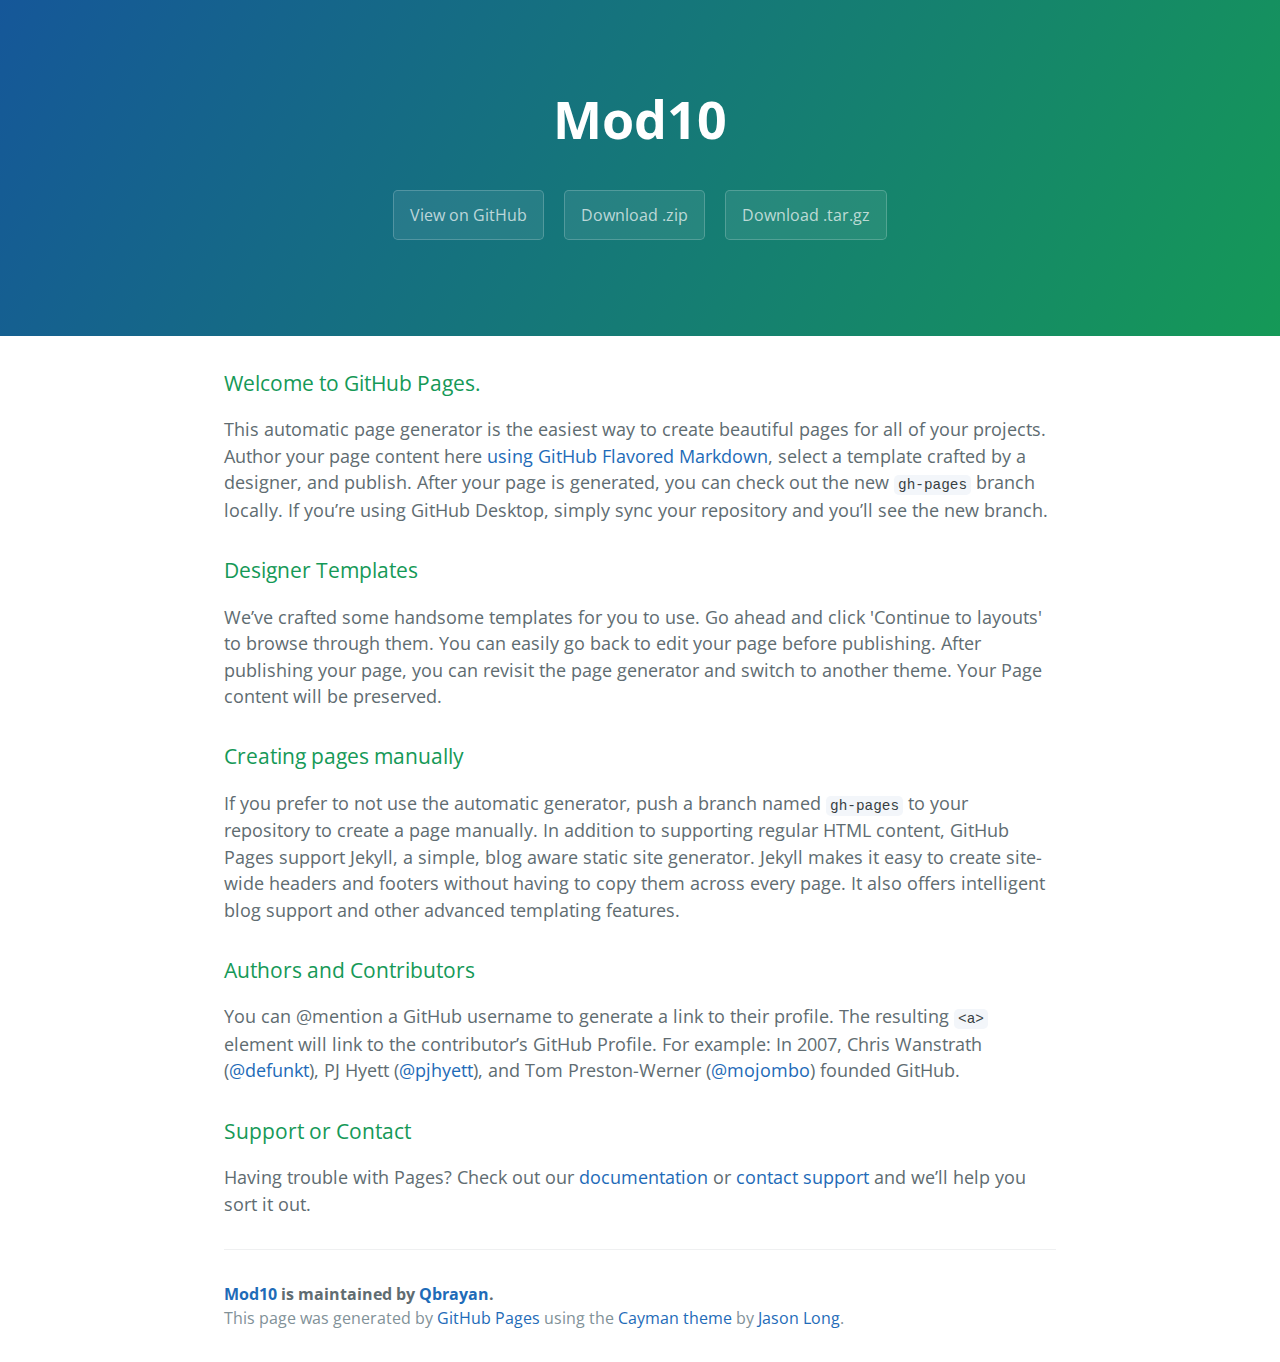
==== index.html @ ed2b3d0a "Create gh-pages branch via GitHub" ====
<!DOCTYPE html>
<html lang="en-us">
  <head>
    <meta charset="UTF-8">
    <title>Mod10 by Qbrayan</title>
    <meta name="viewport" content="width=device-width, initial-scale=1">
    <link rel="stylesheet" type="text/css" href="stylesheets/normalize.css" media="screen">
    <link href='https://fonts.googleapis.com/css?family=Open+Sans:400,700' rel='stylesheet' type='text/css'>
    <link rel="stylesheet" type="text/css" href="stylesheets/stylesheet.css" media="screen">
    <link rel="stylesheet" type="text/css" href="stylesheets/github-light.css" media="screen">
  </head>
  <body>
    <section class="page-header">
      <h1 class="project-name">Mod10</h1>
      <h2 class="project-tagline"></h2>
      <a href="https://github.com/Qbrayan/mod10" class="btn">View on GitHub</a>
      <a href="https://github.com/Qbrayan/mod10/zipball/master" class="btn">Download .zip</a>
      <a href="https://github.com/Qbrayan/mod10/tarball/master" class="btn">Download .tar.gz</a>
    </section>

    <section class="main-content">
      <h3>
<a id="welcome-to-github-pages" class="anchor" href="#welcome-to-github-pages" aria-hidden="true"><span aria-hidden="true" class="octicon octicon-link"></span></a>Welcome to GitHub Pages.</h3>

<p>This automatic page generator is the easiest way to create beautiful pages for all of your projects. Author your page content here <a href="https://guides.github.com/features/mastering-markdown/">using GitHub Flavored Markdown</a>, select a template crafted by a designer, and publish. After your page is generated, you can check out the new <code>gh-pages</code> branch locally. If you’re using GitHub Desktop, simply sync your repository and you’ll see the new branch.</p>

<h3>
<a id="designer-templates" class="anchor" href="#designer-templates" aria-hidden="true"><span aria-hidden="true" class="octicon octicon-link"></span></a>Designer Templates</h3>

<p>We’ve crafted some handsome templates for you to use. Go ahead and click 'Continue to layouts' to browse through them. You can easily go back to edit your page before publishing. After publishing your page, you can revisit the page generator and switch to another theme. Your Page content will be preserved.</p>

<h3>
<a id="creating-pages-manually" class="anchor" href="#creating-pages-manually" aria-hidden="true"><span aria-hidden="true" class="octicon octicon-link"></span></a>Creating pages manually</h3>

<p>If you prefer to not use the automatic generator, push a branch named <code>gh-pages</code> to your repository to create a page manually. In addition to supporting regular HTML content, GitHub Pages support Jekyll, a simple, blog aware static site generator. Jekyll makes it easy to create site-wide headers and footers without having to copy them across every page. It also offers intelligent blog support and other advanced templating features.</p>

<h3>
<a id="authors-and-contributors" class="anchor" href="#authors-and-contributors" aria-hidden="true"><span aria-hidden="true" class="octicon octicon-link"></span></a>Authors and Contributors</h3>

<p>You can @mention a GitHub username to generate a link to their profile. The resulting <code>&lt;a&gt;</code> element will link to the contributor’s GitHub Profile. For example: In 2007, Chris Wanstrath (<a href="https://github.com/defunkt" class="user-mention">@defunkt</a>), PJ Hyett (<a href="https://github.com/pjhyett" class="user-mention">@pjhyett</a>), and Tom Preston-Werner (<a href="https://github.com/mojombo" class="user-mention">@mojombo</a>) founded GitHub.</p>

<h3>
<a id="support-or-contact" class="anchor" href="#support-or-contact" aria-hidden="true"><span aria-hidden="true" class="octicon octicon-link"></span></a>Support or Contact</h3>

<p>Having trouble with Pages? Check out our <a href="https://help.github.com/pages">documentation</a> or <a href="https://github.com/contact">contact support</a> and we’ll help you sort it out.</p>

      <footer class="site-footer">
        <span class="site-footer-owner"><a href="https://github.com/Qbrayan/mod10">Mod10</a> is maintained by <a href="https://github.com/Qbrayan">Qbrayan</a>.</span>

        <span class="site-footer-credits">This page was generated by <a href="https://pages.github.com">GitHub Pages</a> using the <a href="https://github.com/jasonlong/cayman-theme">Cayman theme</a> by <a href="https://twitter.com/jasonlong">Jason Long</a>.</span>
      </footer>

    </section>

  
  </body>
</html>
---- stylesheets/stylesheet.css ----
* {
  box-sizing: border-box; }

body {
  padding: 0;
  margin: 0;
  font-family: "Open Sans", "Helvetica Neue", Helvetica, Arial, sans-serif;
  font-size: 16px;
  line-height: 1.5;
  color: #606c71; }

a {
  color: #1e6bb8;
  text-decoration: none; }
  a:hover {
    text-decoration: underline; }

.btn {
  display: inline-block;
  margin-bottom: 1rem;
  color: rgba(255, 255, 255, 0.7);
  background-color: rgba(255, 255, 255, 0.08);
  border-color: rgba(255, 255, 255, 0.2);
  border-style: solid;
  border-width: 1px;
  border-radius: 0.3rem;
  transition: color 0.2s, background-color 0.2s, border-color 0.2s; }
  .btn + .btn {
    margin-left: 1rem; }

.btn:hover {
  color: rgba(255, 255, 255, 0.8);
  text-decoration: none;
  background-color: rgba(255, 255, 255, 0.2);
  border-color: rgba(255, 255, 255, 0.3); }

@media screen and (min-width: 64em) {
  .btn {
    padding: 0.75rem 1rem; } }

@media screen and (min-width: 42em) and (max-width: 64em) {
  .btn {
    padding: 0.6rem 0.9rem;
    font-size: 0.9rem; } }

@media screen and (max-width: 42em) {
  .btn {
    display: block;
    width: 100%;
    padding: 0.75rem;
    font-size: 0.9rem; }
    .btn + .btn {
      margin-top: 1rem;
      margin-left: 0; } }

.page-header {
  color: #fff;
  text-align: center;
  background-color: #159957;
  background-image: linear-gradient(120deg, #155799, #159957); }

@media screen and (min-width: 64em) {
  .page-header {
    padding: 5rem 6rem; } }

@media screen and (min-width: 42em) and (max-width: 64em) {
  .page-header {
    padding: 3rem 4rem; } }

@media screen and (max-width: 42em) {
  .page-header {
    padding: 2rem 1rem; } }

.project-name {
  margin-top: 0;
  margin-bottom: 0.1rem; }

@media screen and (min-width: 64em) {
  .project-name {
    font-size: 3.25rem; } }

@media screen and (min-width: 42em) and (max-width: 64em) {
  .project-name {
    font-size: 2.25rem; } }

@media screen and (max-width: 42em) {
  .project-name {
    font-size: 1.75rem; } }

.project-tagline {
  margin-bottom: 2rem;
  font-weight: normal;
  opacity: 0.7; }

@media screen and (min-width: 64em) {
  .project-tagline {
    font-size: 1.25rem; } }

@media screen and (min-width: 42em) and (max-width: 64em) {
  .project-tagline {
    font-size: 1.15rem; } }

@media screen and (max-width: 42em) {
  .project-tagline {
    font-size: 1rem; } }

.main-content :first-child {
  margin-top: 0; }
.main-content img {
  max-width: 100%; }
.main-content h1, .main-content h2, .main-content h3, .main-content h4, .main-content h5, .main-content h6 {
  margin-top: 2rem;
  margin-bottom: 1rem;
  font-weight: normal;
  color: #159957; }
.main-content p {
  margin-bottom: 1em; }
.main-content code {
  padding: 2px 4px;
  font-family: Consolas, "Liberation Mono", Menlo, Courier, monospace;
  font-size: 0.9rem;
  color: #383e41;
  background-color: #f3f6fa;
  border-radius: 0.3rem; }
.main-content pre {
  padding: 0.8rem;
  margin-top: 0;
  margin-bottom: 1rem;
  font: 1rem Consolas, "Liberation Mono", Menlo, Courier, monospace;
  color: #567482;
  word-wrap: normal;
  background-color: #f3f6fa;
  border: solid 1px #dce6f0;
  border-radius: 0.3rem; }
  .main-content pre > code {
    padding: 0;
    margin: 0;
    font-size: 0.9rem;
    color: #567482;
    word-break: normal;
    white-space: pre;
    background: transparent;
    border: 0; }
.main-content .highlight {
  margin-bottom: 1rem; }
  .main-content .highlight pre {
    margin-bottom: 0;
    word-break: normal; }
.main-content .highlight pre, .main-content pre {
  padding: 0.8rem;
  overflow: auto;
  font-size: 0.9rem;
  line-height: 1.45;
  border-radius: 0.3rem; }
.main-content pre code, .main-content pre tt {
  display: inline;
  max-width: initial;
  padding: 0;
  margin: 0;
  overflow: initial;
  line-height: inherit;
  word-wrap: normal;
  background-color: transparent;
  border: 0; }
  .main-content pre code:before, .main-content pre code:after, .main-content pre tt:before, .main-content pre tt:after {
    content: normal; }
.main-content ul, .main-content ol {
  margin-top: 0; }
.main-content blockquote {
  padding: 0 1rem;
  margin-left: 0;
  color: #819198;
  border-left: 0.3rem solid #dce6f0; }
  .main-content blockquote > :first-child {
    margin-top: 0; }
  .main-content blockquote > :last-child {
    margin-bottom: 0; }
.main-content table {
  display: block;
  width: 100%;
  overflow: auto;
  word-break: normal;
  word-break: keep-all; }
  .main-content table th {
    font-weight: bold; }
  .main-content table th, .main-content table td {
    padding: 0.5rem 1rem;
    border: 1px solid #e9ebec; }
.main-content dl {
  padding: 0; }
  .main-content dl dt {
    padding: 0;
    margin-top: 1rem;
    font-size: 1rem;
    font-weight: bold; }
  .main-content dl dd {
    padding: 0;
    margin-bottom: 1rem; }
.main-content hr {
  height: 2px;
  padding: 0;
  margin: 1rem 0;
  background-color: #eff0f1;
  border: 0; }

@media screen and (min-width: 64em) {
  .main-content {
    max-width: 64rem;
    padding: 2rem 6rem;
    margin: 0 auto;
    font-size: 1.1rem; } }

@media screen and (min-width: 42em) and (max-width: 64em) {
  .main-content {
    padding: 2rem 4rem;
    font-size: 1.1rem; } }

@media screen and (max-width: 42em) {
  .main-content {
    padding: 2rem 1rem;
    font-size: 1rem; } }

.site-footer {
  padding-top: 2rem;
  margin-top: 2rem;
  border-top: solid 1px #eff0f1; }

.site-footer-owner {
  display: block;
  font-weight: bold; }

.site-footer-credits {
  color: #819198; }

@media screen and (min-width: 64em) {
  .site-footer {
    font-size: 1rem; } }

@media screen and (min-width: 42em) and (max-width: 64em) {
  .site-footer {
    font-size: 1rem; } }

@media screen and (max-width: 42em) {
  .site-footer {
    font-size: 0.9rem; } }
---- stylesheets/github-light.css ----
/*
The MIT License (MIT)

Copyright (c) 2016 GitHub, Inc.

Permission is hereby granted, free of charge, to any person obtaining a copy
of this software and associated documentation files (the "Software"), to deal
in the Software without restriction, including without limitation the rights
to use, copy, modify, merge, publish, distribute, sublicense, and/or sell
copies of the Software, and to permit persons to whom the Software is
furnished to do so, subject to the following conditions:

The above copyright notice and this permission notice shall be included in all
copies or substantial portions of the Software.

THE SOFTWARE IS PROVIDED "AS IS", WITHOUT WARRANTY OF ANY KIND, EXPRESS OR
IMPLIED, INCLUDING BUT NOT LIMITED TO THE WARRANTIES OF MERCHANTABILITY,
FITNESS FOR A PARTICULAR PURPOSE AND NONINFRINGEMENT. IN NO EVENT SHALL THE
AUTHORS OR COPYRIGHT HOLDERS BE LIABLE FOR ANY CLAIM, DAMAGES OR OTHER
LIABILITY, WHETHER IN AN ACTION OF CONTRACT, TORT OR OTHERWISE, ARISING FROM,
OUT OF OR IN CONNECTION WITH THE SOFTWARE OR THE USE OR OTHER DEALINGS IN THE
SOFTWARE.

*/

.pl-c /* comment */ {
  color: #969896;
}

.pl-c1 /* constant, variable.other.constant, support, meta.property-name, support.constant, support.variable, meta.module-reference, markup.raw, meta.diff.header */,
.pl-s .pl-v /* string variable */ {
  color: #0086b3;
}

.pl-e /* entity */,
.pl-en /* entity.name */ {
  color: #795da3;
}

.pl-smi /* variable.parameter.function, storage.modifier.package, storage.modifier.import, storage.type.java, variable.other */,
.pl-s .pl-s1 /* string source */ {
  color: #333;
}

.pl-ent /* entity.name.tag */ {
  color: #63a35c;
}

.pl-k /* keyword, storage, storage.type */ {
  color: #a71d5d;
}

.pl-s /* string */,
.pl-pds /* punctuation.definition.string, string.regexp.character-class */,
.pl-s .pl-pse .pl-s1 /* string punctuation.section.embedded source */,
.pl-sr /* string.regexp */,
.pl-sr .pl-cce /* string.regexp constant.character.escape */,
.pl-sr .pl-sre /* string.regexp source.ruby.embedded */,
.pl-sr .pl-sra /* string.regexp string.regexp.arbitrary-repitition */ {
  color: #183691;
}

.pl-v /* variable */ {
  color: #ed6a43;
}

.pl-id /* invalid.deprecated */ {
  color: #b52a1d;
}

.pl-ii /* invalid.illegal */ {
  color: #f8f8f8;
  background-color: #b52a1d;
}

.pl-sr .pl-cce /* string.regexp constant.character.escape */ {
  font-weight: bold;
  color: #63a35c;
}

.pl-ml /* markup.list */ {
  color: #693a17;
}

.pl-mh /* markup.heading */,
.pl-mh .pl-en /* markup.heading entity.name */,
.pl-ms /* meta.separator */ {
  font-weight: bold;
  color: #1d3e81;
}

.pl-mq /* markup.quote */ {
  color: #008080;
}

.pl-mi /* markup.italic */ {
  font-style: italic;
  color: #333;
}

.pl-mb /* markup.bold */ {
  font-weight: bold;
  color: #333;
}

.pl-md /* markup.deleted, meta.diff.header.from-file */ {
  color: #bd2c00;
  background-color: #ffecec;
}

.pl-mi1 /* markup.inserted, meta.diff.header.to-file */ {
  color: #55a532;
  background-color: #eaffea;
}

.pl-mdr /* meta.diff.range */ {
  font-weight: bold;
  color: #795da3;
}

.pl-mo /* meta.output */ {
  color: #1d3e81;
}
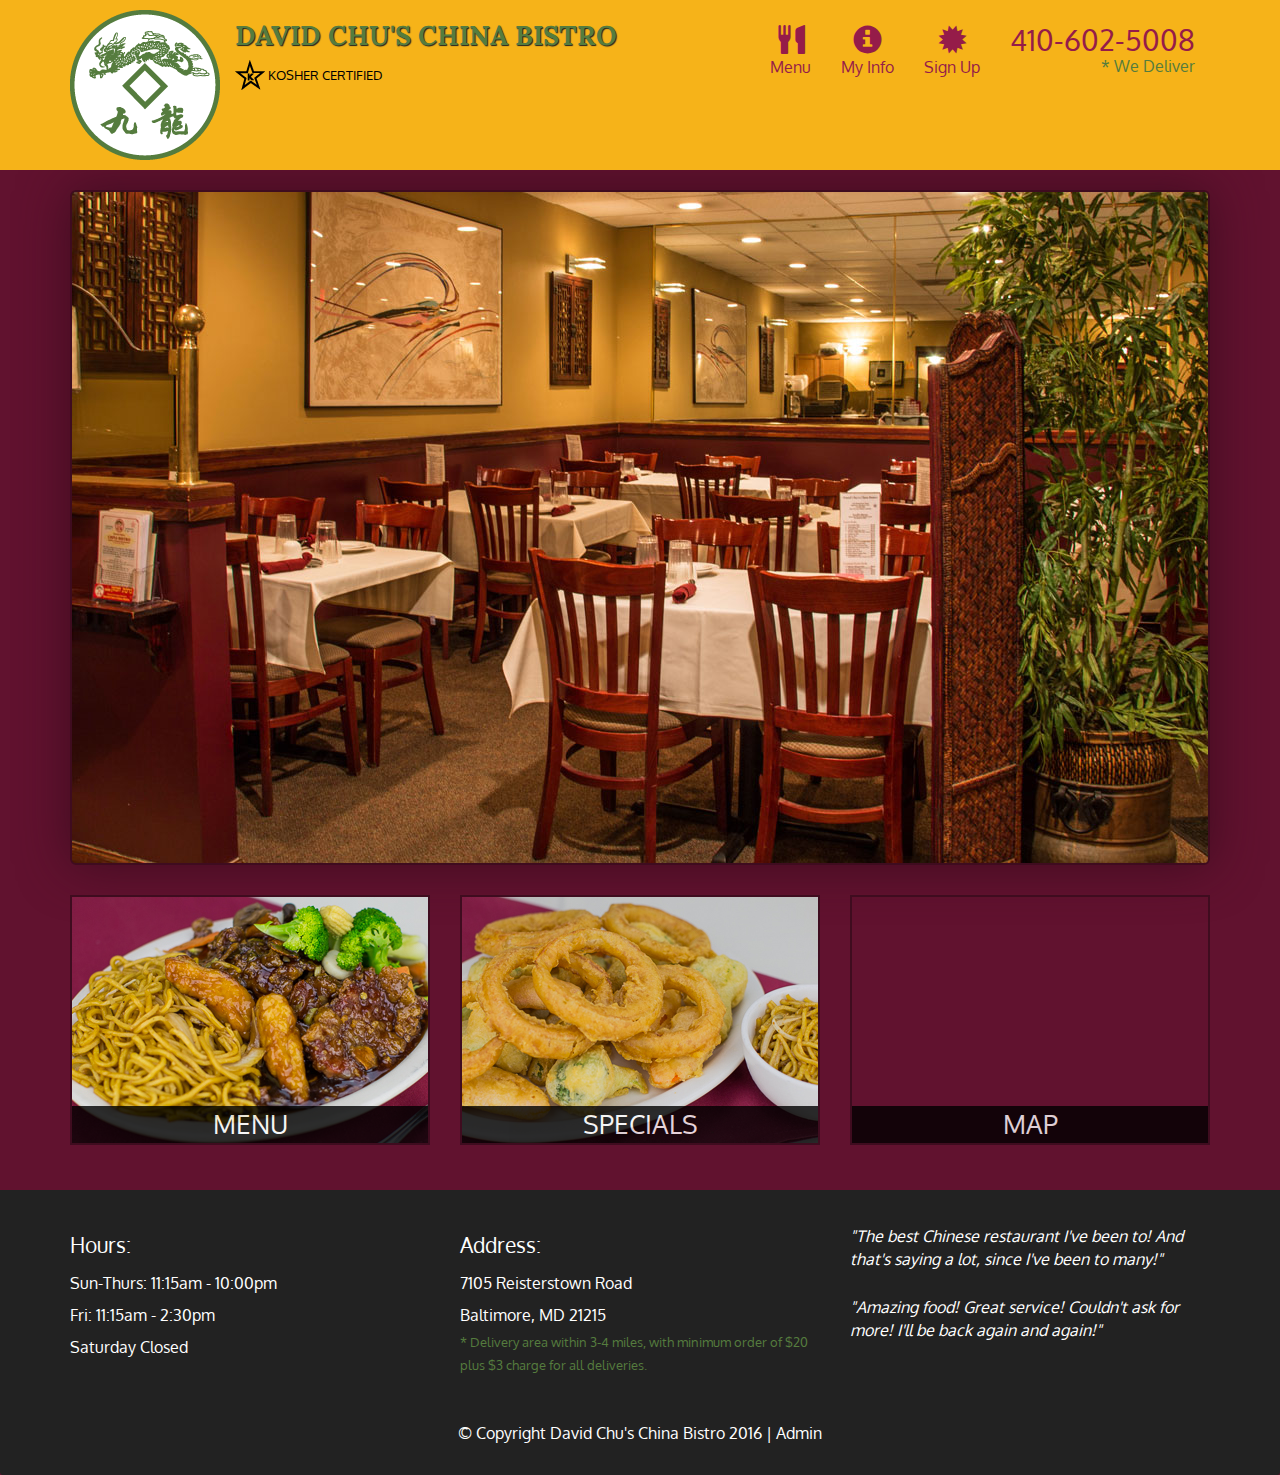
==== commit f832d065: "first" ====
--- a/index.html
+++ b/index.html
@@ -1,57 +1,144 @@
 <!DOCTYPE html>
-<html lang="en-us">
+<html lang="en">
   <head>
-    <meta charset="UTF-8">
-    <title>Mod10 by Qbrayan</title>
+    <meta charset="utf-8">
+    <meta http-equiv="X-UA-Compatible" content="IE=edge">
     <meta name="viewport" content="width=device-width, initial-scale=1">
-    <link rel="stylesheet" type="text/css" href="stylesheets/normalize.css" media="screen">
-    <link href='https://fonts.googleapis.com/css?family=Open+Sans:400,700' rel='stylesheet' type='text/css'>
-    <link rel="stylesheet" type="text/css" href="stylesheets/stylesheet.css" media="screen">
-    <link rel="stylesheet" type="text/css" href="stylesheets/github-light.css" media="screen">
+    <title>David Chu's China Bistro</title>
+    <link href='https://fonts.googleapis.com/css?family=Oxygen:400,300,700' rel='stylesheet' type='text/css'>
+    <link href='https://fonts.googleapis.com/css?family=Lora' rel='stylesheet' type='text/css'>
+    <link rel="stylesheet" href="css/bootstrap.min.css">
+    <link rel="stylesheet" href="css/restaurant.css">
+    <link rel="stylesheet" href="css/common.css">
   </head>
-  <body>
-    <section class="page-header">
-      <h1 class="project-name">Mod10</h1>
-      <h2 class="project-tagline"></h2>
-      <a href="https://github.com/Qbrayan/mod10" class="btn">View on GitHub</a>
-      <a href="https://github.com/Qbrayan/mod10/zipball/master" class="btn">Download .zip</a>
-      <a href="https://github.com/Qbrayan/mod10/tarball/master" class="btn">Download .tar.gz</a>
-    </section>
+  <body ng-app="restaurant" ng-strict-di>
 
-    <section class="main-content">
-      <h3>
-<a id="welcome-to-github-pages" class="anchor" href="#welcome-to-github-pages" aria-hidden="true"><span aria-hidden="true" class="octicon octicon-link"></span></a>Welcome to GitHub Pages.</h3>
+    <!-- Fixed position loading indicator -->
+    <loading class="loading-indicator"></loading>
 
-<p>This automatic page generator is the easiest way to create beautiful pages for all of your projects. Author your page content here <a href="https://guides.github.com/features/mastering-markdown/">using GitHub Flavored Markdown</a>, select a template crafted by a designer, and publish. After your page is generated, you can check out the new <code>gh-pages</code> branch locally. If you’re using GitHub Desktop, simply sync your repository and you’ll see the new branch.</p>
+    <header>
+      <nav id="header-nav" class="navbar navbar-default">
+        <div class="container">
+          <div class="navbar-header">
+            <a href="index.html" class="pull-left visible-md visible-lg">
+              <div id="logo-img" alt="Logo image"></div>
+            </a>
 
-<h3>
-<a id="designer-templates" class="anchor" href="#designer-templates" aria-hidden="true"><span aria-hidden="true" class="octicon octicon-link"></span></a>Designer Templates</h3>
+            <div class="navbar-brand">
+              <a href="index.html"><h1>David Chu's China Bistro</h1></a>
+              <p>
+              <img src="images/star-k-logo.png" alt="Kosher certification">
+              <span>Kosher Certified</span>
+              </p>
+            </div>
 
-<p>We’ve crafted some handsome templates for you to use. Go ahead and click 'Continue to layouts' to browse through them. You can easily go back to edit your page before publishing. After publishing your page, you can revisit the page generator and switch to another theme. Your Page content will be preserved.</p>
+            <button id="navbarToggle" type="button" class="navbar-toggle collapsed" data-toggle="collapse" data-target="#collapsable-nav" aria-expanded="false">
+              <span class="sr-only">Toggle navigation</span>
+              <span class="icon-bar"></span>
+              <span class="icon-bar"></span>
+              <span class="icon-bar"></span>
+            </button>
+          </div>
 
-<h3>
-<a id="creating-pages-manually" class="anchor" href="#creating-pages-manually" aria-hidden="true"><span aria-hidden="true" class="octicon octicon-link"></span></a>Creating pages manually</h3>
+          <div id="collapsable-nav" class="collapse navbar-collapse">
+            <ul id="nav-list" class="nav navbar-nav navbar-right">
+              <li id="navHomeButton" class="visible-xs">
+                <a href="index.html">
+                  <span class="glyphicon glyphicon-home"></span> Home</a>
+              </li>
+              <li id="navMenuButton" ui-sref-active="active">
+                <a ui-sref="public.menu">
+                  <span class="glyphicon glyphicon-cutlery"></span><br class="hidden-xs"> Menu</a>
+              </li>
+              <li>
+                <a ui-sref="public.info">
+                  <span class="glyphicon glyphicon-info-sign"></span><br class="hidden-xs">My Info</a>
+              </li>
+              <li>
+                <a ui-sref="public.register">
+                  <span class="glyphicon glyphicon-certificate"></span><br class="hidden-xs">Sign Up</a>
+              </li>
+              <li id="phone" class="hidden-xs">
+                <a href="tel:410-602-5008">
+                  <span>410-602-5008</span></a><div>* We Deliver</div>
+              </li>
+            </ul><!-- #nav-list -->
+          </div><!-- .collapse .navbar-collapse -->
+        </div><!-- .container -->
+      </nav><!-- #header-nav -->
+    </header>
 
-<p>If you prefer to not use the automatic generator, push a branch named <code>gh-pages</code> to your repository to create a page manually. In addition to supporting regular HTML content, GitHub Pages support Jekyll, a simple, blog aware static site generator. Jekyll makes it easy to create site-wide headers and footers without having to copy them across every page. It also offers intelligent blog support and other advanced templating features.</p>
+    <div id="call-btn" class="visible-xs">
+      <a class="btn" href="tel:410-602-5008">
+        <span class="glyphicon glyphicon-earphone"></span>
+        410-602-5008
+      </a>
+    </div>
+    <div id="xs-deliver" class="text-center visible-xs">* We Deliver</div>
 
-<h3>
-<a id="authors-and-contributors" class="anchor" href="#authors-and-contributors" aria-hidden="true"><span aria-hidden="true" class="octicon octicon-link"></span></a>Authors and Contributors</h3>
+    <ui-view>
+      <div class="text-center initial-loading">
+        <h2>Loading Site...</h2>
+      </div>
+    </ui-view>
 
-<p>You can @mention a GitHub username to generate a link to their profile. The resulting <code>&lt;a&gt;</code> element will link to the contributor’s GitHub Profile. For example: In 2007, Chris Wanstrath (<a href="https://github.com/defunkt" class="user-mention">@defunkt</a>), PJ Hyett (<a href="https://github.com/pjhyett" class="user-mention">@pjhyett</a>), and Tom Preston-Werner (<a href="https://github.com/mojombo" class="user-mention">@mojombo</a>) founded GitHub.</p>
+    <footer class="panel-footer">
+      <div class="container">
+        <div class="row">
+          <section id="hours" class="col-sm-4">
+            <span>Hours:</span><br>
+            Sun-Thurs: 11:15am - 10:00pm<br>
+            Fri: 11:15am - 2:30pm<br>
+            Saturday Closed
+            <hr class="visible-xs">
+          </section>
+          <section id="address" class="col-sm-4">
+            <span>Address:</span><br>
+            7105 Reisterstown Road<br>
+            Baltimore, MD 21215
+            <p>* Delivery area within 3-4 miles, with minimum order of $20 plus $3 charge for all deliveries.</p>
+            <hr class="visible-xs">
+          </section>
+          <section id="testimonials" class="col-sm-4">
+            <p>"The best Chinese restaurant I've been to! And that's saying a lot, since I've been to many!"</p>
+            <p>"Amazing food! Great service! Couldn't ask for more! I'll be back again and again!"</p>
+          </section>
+        </div>
+        <div class="text-center">
+          &copy; Copyright David Chu's China Bistro 2016 |
+          <a ui-sref="admin.auth">Admin</a></div>
+      </div>
+    </footer>
 
-<h3>
-<a id="support-or-contact" class="anchor" href="#support-or-contact" aria-hidden="true"><span aria-hidden="true" class="octicon octicon-link"></span></a>Support or Contact</h3>
+    <!-- Libs -->
+    <script src="lib/jquery-2.1.4.min.js"></script>
+    <script src="lib/bootstrap.min.js"></script>
+    <script src="lib/angular.min.js"></script>
+    <script src="lib/angular-ui-router.min.js"></script>
 
-<p>Having trouble with Pages? Check out our <a href="https://help.github.com/pages">documentation</a> or <a href="https://github.com/contact">contact support</a> and we’ll help you sort it out.</p>
+    <!-- Main Restaurant Module -->
+    <script src="src/restaurant.module.js"></script>
 
-      <footer class="site-footer">
-        <span class="site-footer-owner"><a href="https://github.com/Qbrayan/mod10">Mod10</a> is maintained by <a href="https://github.com/Qbrayan">Qbrayan</a>.</span>
+    <!-- Common Module -->
+    <script src="src/common/common.module.js"></script>
+    <script src="src/common/loading/loading.component.js"></script>
+    <script src="src/common/loading/loading.interceptor.js"></script>
+    <script src="src/common/menu.service.js"></script>
+    <script src="src/common/register.service.js"></script>
 
-        <span class="site-footer-credits">This page was generated by <a href="https://pages.github.com">GitHub Pages</a> using the <a href="https://github.com/jasonlong/cayman-theme">Cayman theme</a> by <a href="https://twitter.com/jasonlong">Jason Long</a>.</span>
-      </footer>
+    <!-- Public Module -->
+    <script src="src/public/public.module.js"></script>
+    <script src="src/public/public.routes.js"></script>
+    <script src="src/public/menu/menu.controller.js"></script>
+    <script src="src/public/menu-category/menu-category.component.js"></script>
+    <script src="src/public/menu-items/menu-items.controller.js"></script>
+    <script src="src/public/menu-item/menu-item.component.js"></script>
+    <script src="src/public/register/register.controller.js"></script>
+    <script src="src/public/register/info.controller.js"></script>
+    <!-- ADMIN SITE -->
 
-    </section>
+    <!--Application files -->
 
-  
   </body>
+
 </html>
--- a/css/restaurant.css
+++ b/css/restaurant.css
@@ -0,0 +1,202 @@
+body {
+  font-size: 16px;
+  color: #fff;
+  background-color: #61122f;
+  font-family: 'Oxygen', sans-serif;
+}
+
+.initial-loading {
+  margin-top: 60px;
+}
+
+/** HEADER **/
+#header-nav {
+  background-color: #f6b319;
+  border-radius: 0;
+  border: 0;
+}
+
+#logo-img {
+  background: url('../images/restaurant-logo_large.png') no-repeat;
+  width: 150px;
+  height: 150px;
+  margin: 10px 15px 10px 0;
+}
+
+.navbar-brand {
+  padding-top: 25px;
+}
+.navbar-brand h1 { /* Restaurant name */
+  font-family: 'Lora', serif;
+  color: #557c3e;
+  font-size: 1.5em;
+  text-transform: uppercase;
+  font-weight: bold;
+  text-shadow: 1px 1px 1px #222;
+  margin-top: 0;
+  margin-bottom: 0;
+  line-height: .75;
+}
+.navbar-brand a:hover, .navbar-brand a:focus {
+  text-decoration: none;
+}
+.navbar-brand p { /* Kosher cert */
+  color: #000;
+  text-transform: uppercase;
+  font-size: .7em;
+  margin-top: 15px;
+}
+.navbar-brand p span { /* Star-K */
+  vertical-align: middle;
+}
+
+#nav-list {
+  margin-top: 10px;
+}
+#nav-list a {
+  color: #951C49;
+  text-align: center;
+}
+#nav-list a:hover {
+  background: #E7E7E7;
+}
+#nav-list a span {
+  font-size: 1.8em;
+}
+
+#phone {
+  margin-top: 5px;
+}
+#phone a { /* Phone number */
+  text-align: right;
+  padding-bottom: 0;
+}
+#phone div { /* We Deliver */
+  color: #557c3e;
+  text-align: right;
+  padding-right: 15px;
+}
+
+.navbar-header button.navbar-toggle, .navbar-header .icon-bar {
+  border: 1px solid #61122f;
+}
+.navbar-header button.navbar-toggle {
+  clear: both;
+  margin-top: -30px;
+}
+/* END HEADER */
+
+/* FOOTER */
+.panel-footer {
+  margin-top: 30px;
+  padding-top: 35px;
+  padding-bottom: 30px;
+  background-color: #222;
+  border-top: 0;
+}
+.panel-footer div.row {
+  margin-bottom: 35px;
+}
+#hours, #address {
+  line-height: 2;
+}
+#hours > span, #address > span {
+  font-size: 1.3em;
+}
+#address p {
+  color: #557c3e;
+  font-size: .8em;
+  line-height: 1.8;
+}
+#testimonials {
+  font-style: italic;
+}
+#testimonials p:nth-child(2) {
+  margin-top: 25px;
+}
+a[ui-sref="admin.auth"] {
+  color: #fff;
+}
+/* END FOOTER */
+
+/********** Medium devices only **********/
+@media (min-width: 992px) and (max-width: 1199px) {
+  /* Header */
+  #logo-img {
+    background: url('../images/restaurant-logo_medium.png') no-repeat;
+    width: 100px;
+    height: 100px;
+    margin: 5px 5px 5px 0;
+  }
+  /* End Header */
+}
+
+
+/********** Extra small devices only **********/
+@media (max-width: 767px) {
+  /* Header */
+  .navbar-brand {
+    padding-top: 10px;
+    height: 80px;
+  }
+  .navbar-brand h1 { /* Restaurant name */
+    padding-top: 10px;
+    font-size: 5vw; /* 1vw = 1% of viewport width */
+  }
+  .navbar-brand p { /* Kosher cert */
+    font-size: .6em;
+    margin-top: 12px;
+  }
+  .navbar-brand p img { /* Star-K */
+    height: 20px;
+  }
+
+  #collapsable-nav a { /* Collapsed nav menu text */
+    font-size: 1.2em;
+  }
+  #collapsable-nav a span { /* Collapsed nav menu glyph */
+    font-size: 1em;
+    margin-right: 5px;
+  }
+
+  #call-btn > a {
+    font-size: 1.5em;
+    display: block;
+    margin: 0 20px;
+    padding: 10px;
+    border: 2px solid #fff;
+    background-color: #f6b319;
+    color: #951c49;
+  }
+  #xs-deliver {
+    margin-top: 5px;
+    font-size: .7em;
+    letter-spacing: .1em;
+    text-transform: uppercase;
+  }
+  /* End Header */
+
+  /* Footer */
+  .panel-footer section {
+    margin-bottom: 30px;
+    text-align: center;
+  }
+  .panel-footer section:nth-child(3) {
+    margin-bottom: 0; /* margin already exists on the whole row */
+  }
+  .panel-footer section hr {
+    width: 50%;
+  }
+  /* End Footer */
+}
+
+
+/********** Super extra small devices Only :-) (e.g., iPhone 4) **********/
+@media (max-width: 479px) {
+  /* Header */
+  .navbar-brand h1 { /* Restaurant name */
+    padding-top: 5px;
+    font-size: 6vw;
+  }
+  /* End Header */
+}
--- a/css/common.css
+++ b/css/common.css
@@ -0,0 +1,20 @@
+.loading-indicator {
+    display: block;
+    width: 70px;
+    position: fixed;
+    left: 0;
+    right: 0;
+    margin: 0 auto;
+    top: 40%;
+    z-index: 100;
+    background-color: #FFF;
+}
+
+.loading-indicator img {
+    width: 70px;
+    background-color: #FFF;
+}
+
+.ui-view-placeholder {
+    margin-top: 60px;
+}
